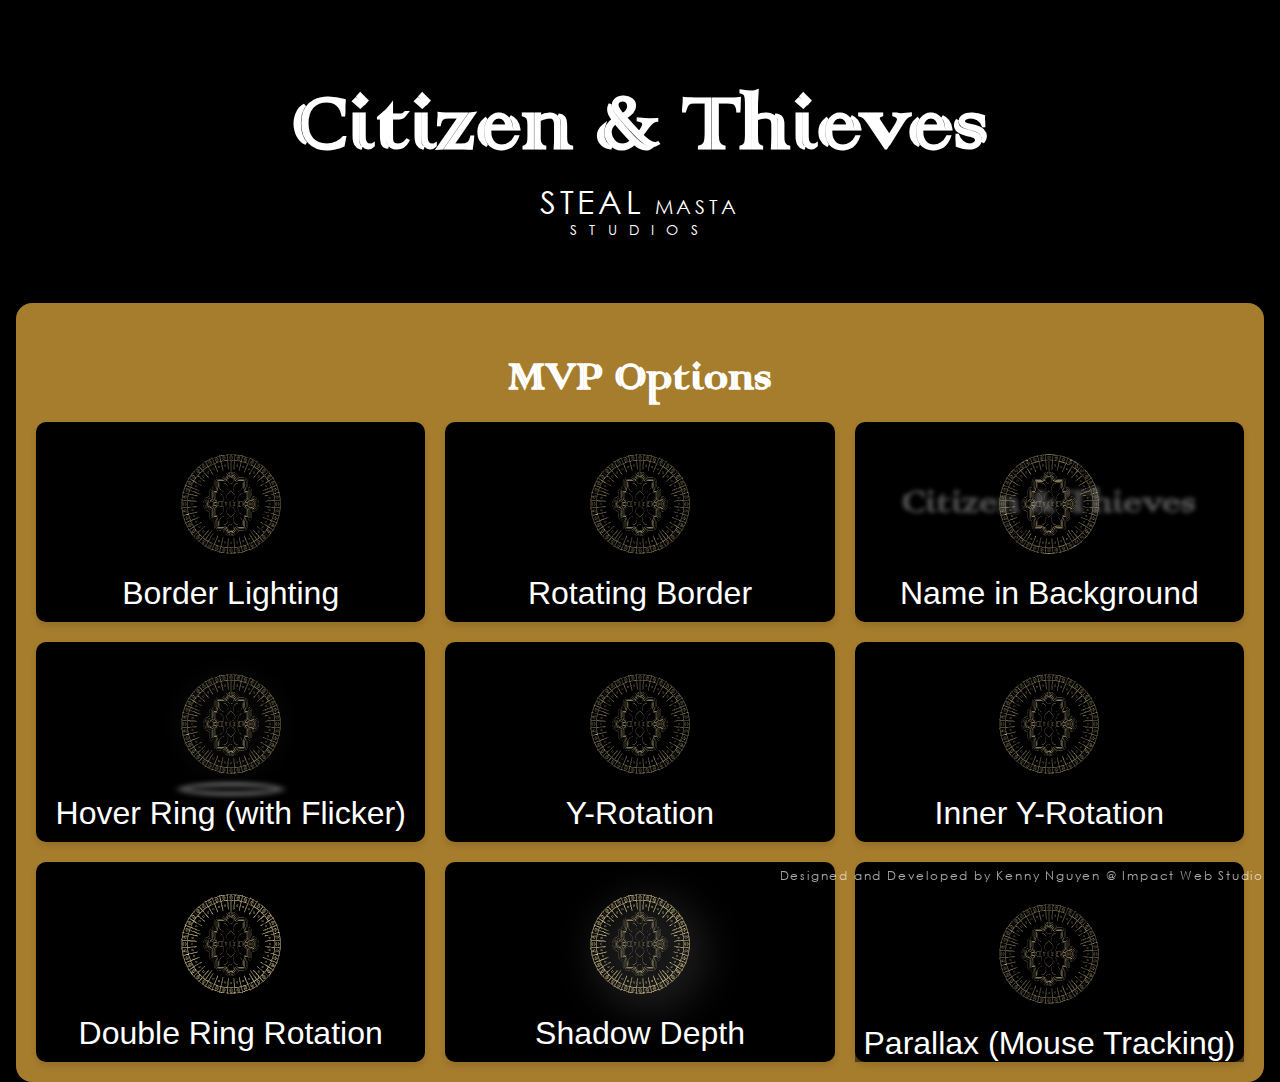
==== index.html @ b4eb449a "add parallax technique" ====
<!doctype html>
<html lang="en">
	<head>
		<meta charset="UTF-8" />
		<meta
			name="viewport"
			content="width=device-width, initial-scale=1.0"
		/>
		<title>Steal Masta - 3D Logo Crest</title>
		<link
			rel="stylesheet"
			href="style.css"
		/>
		<link
			rel="stylesheet"
			href="/assets/css/demo.css"
		/>
		<script src="script.js"></script>
	</head>
	<body>
		<main
			id="crestLogo3D"
			class="demo"
		>
		<section id="header">
				<div class="font-group">
					<h1 class="colonna">Citizen & Thieves</h1>
					<!--
					<h2 class="dungeon">Steal Masta Studio</h2> -->
					<h2 class="century">
						<span class="steal">Steal</span>
						<span class="masta">Masta</span> <span class="studio">Studios</span>
					</h2>
				</div>
			</section>
			<section id="techniques" class="inner-section">
				<h2 class="colonna">MVP Options</h2>
				<div class="grid-container">
					<div
						id="border-lighting"
						class="grid-item"
					>
						<div
							class="stacked-svgs"
							data-technique="border-lighting"
						>
							<object
								class="innerCrestLogo"
								data="/assets/imgs/Logo Only.svg"
								type="image/svg+xml"
								width="100"
								height="100"
							></object>
							<object
								class="outerCrestLogo"
								data="/assets/imgs/Outline Only.svg"
								type="image/svg+xml"
								width="100"
								height="100"
							></object>
						</div>
						<p class="effect-name dungeon">Border Lighting</p>
					</div>
					<div class="grid-item">
						<div
							class="stacked-svgs"
							data-technique="rotating-border"
						>
							<object
								class="innerCrestLogo"
								data="/assets/imgs/Logo Only.svg"
								type="image/svg+xml"
								width="100"
								height="100"
							></object>
							<object
								class="outerCrestLogo"
								data="/assets/imgs/Outline Only.svg"
								type="image/svg+xml"
								width="100"
								height="100"
							></object>
						</div>
						<p class="effect-name dungeon">Rotating Border</p>

					</div>
					<div class="grid-item">
						<div
							class="stacked-svgs"
							data-technique="name-in-background"
						>
							<object
								class="innerCrestLogo"
								data="/assets/imgs/Logo Only.svg"
								type="image/svg+xml"
								width="100"
								height="100"
							></object>
							<object
								class="outerCrestLogo"
								data="/assets/imgs/Outline Only.svg"
								type="image/svg+xml"
								width="100"
								height="100"
							></object>
							<p class="background-name colonna">Citizen & Thieves</p>
						</div>
						<p class="effect-name dungeon">Name in Background</p>
					</div>
					<div class="grid-item hover-ring">
						<div
							class="stacked-svgs"
							data-technique="hover-ring"
						>
							<object
								class="innerCrestLogo"
								data="/assets/imgs/Logo Only.svg"
								type="image/svg+xml"
								width="100"
								height="100"
							></object>
							<object
								class="outerCrestLogo"
								data="/assets/imgs/Outline Only.svg"
								type="image/svg+xml"
								width="100"
								height="100"
							></object>
							<div class="shadow"></div>
						</div>
						<p class="effect-name dungeon">Hover Ring (with Flicker)</p>

					</div>
					<div class="grid-item y-rotation">
						<div
							class="stacked-svgs"
							data-technique="y-rotation"
						>
							<object
								class="innerCrestLogo"
								data="/assets/imgs/Logo Only.svg"
								type="image/svg+xml"
								width="100"
								height="100"
							></object>
							<object
								class="outerCrestLogo"
								data="/assets/imgs/Outline Only.svg"
								type="image/svg+xml"
								width="100"
								height="100"
							></object>
						</div>
						<p class="effect-name dungeon">Y-Rotation</p>

					</div>
					<div class="grid-item inner-y-rotation">
						<div
							class="stacked-svgs"
							data-technique="inner-y-rotation"
						>
							<object
								class="innerCrestLogo"
								data="/assets/imgs/Logo Only.svg"
								type="image/svg+xml"
								width="100"
								height="100"
							></object>
							<object
								class="outerCrestLogo"
								data="/assets/imgs/Outline Only.svg"
								type="image/svg+xml"
								width="100"
								height="100"
							></object>
							<div class="shadow"></div>
						</div>
						<p class="effect-name dungeon">Inner Y-Rotation</p>

					</div>
					<div class="grid-item">
						<div
							class="stacked-svgs"
							data-technique="double-ring-rotation"
						>
							<object
								class="innerCrestLogo"
								data="/assets/imgs/Logo Only.svg"
								type="image/svg+xml"
								width="100"
								height="100"
							></object>
							<object
								class="outerCrestLogo crest-1"
								data="/assets/imgs/Outline Only.svg"
								type="image/svg+xml"
								width="100"
								height="100"
								id="ring1"
							></object>
								<object
								class="outerCrestLogo crest-2"
								data="/assets/imgs/Outline Only.svg"
								type="image/svg+xml"
								width="100"
								height="100"
								id="ring2"
							></object>
							<div class="shadow"></div>
						</div>
						<p class="effect-name dungeon">Double Ring Rotation</p>
					</div>
					<div class="grid-item">
						<div
							class="stacked-svgs shadow-depth"
							data-technique="Shadow Depth"
						>
							<object
								class="innerCrestLogo"
								data="/assets/imgs/Logo Only.svg"
								type="image/svg+xml"
								width="100"
								height="100"
							></object>
							<object
								class="outerCrestLogo crest-1"
								data="/assets/imgs/Outline Only.svg"
								type="image/svg+xml"
								width="100"
								height="100"
								id="ring1"
							></object>
								<object
								class="outerCrestLogo crest-2"
								data="/assets/imgs/Outline Only.svg"
								type="image/svg+xml"
								width="100"
								height="100"
								id="ring2"
							></object>
							<div class="shadow"></div>
						</div>
						<p class="effect-name dungeon">Shadow Depth</p>
					</div>
					<div class="grid-item parallax">
						<div
							class="stacked-svgs"
							data-technique="parallax"
						>
							<object
								class="innerCrestLogo"
								data="/assets/imgs/Logo Only.svg"
								type="image/svg+xml"
								width="100"
								height="100"
							></object>
							<object
								class="outerCrestLogo"
								data="/assets/imgs/Outline Only.svg"
								type="image/svg+xml"
								width="100"
								height="100"
							></object>
						</div>
						<p class="effect-name dungeon">Parallax (Mouse Tracking)</p>
					</div>
				</div>
			
				</div>				
			</section>
			
		</section>
		<section id="credits">
			<p
				id="signature"
				class="century"
			>
				Designed and Developed by Kenny Nguyen @ Impact Web Studio
			</p>
		</section>
	</body>
</html>
---- style.css ----
/*** Import Fonts ***/
@font-face {
	font-family: 'Colonna MT';
	font-style: normal;
	font-weight: normal;
	src: url('/assets/fonts/COLONNA.woff') format('woff');
	font-display: swap;
}

@font-face {
	font-family: 'Dungeon';
	font-style: normal;
	font-weight: normal;
	src: url('/assets/fonts/DUNGEON.ttf') format('truetype'); /* Fixing typo from .tff to .ttf */
	font-display: swap;
}

@font-face {
	font-family: 'Century Gothic';
	font-style: normal;
	font-weight: normal;
	src: url('/assets/fonts/Century Gothic/Century Gothic.ttf') format('truetype');
	font-display: swap;
}

@font-face {
	font-family: 'Century Gothic';
	font-style: normal;
	font-weight: bold;
	src: url('/assets/fonts/Century Gothic/GOTHICB.ttf') format('truetype');
	font-display: swap;
}

@font-face {
	font-family: 'Century Gothic';
	font-style: italic;
	font-weight: normal;
	src: url('/assets/fonts/Century Gothic/GOTHICI.ttf') format('truetype');
	font-display: swap;
}

@font-face {
	font-family: 'Century Gothic';
	font-style: italic;
	font-weight: bold;
	src: url('/assets/fonts/Century Gothic/GOTHICBI.ttf') format('truetype');
	font-display: swap;
}

/* Assign Fonts to Classes */
.colonna {
	font-family: 'Colonna MT', serif;
}

.dungeon {
	font-family: 'Dungeon', sans-serif;
}

.century {
	font-family: 'Century Gothic', sans-serif;
}

/* Reset */
*,
*:before,
*:after {
	margin: 0;
	padding: 0;
	box-sizing: border-box;
}

/* Global */
body {
	background: black;
}

h1,
h2,
h3,
h4,
h5,
h6,
p,
span,
label,
a {
	color: white;
}

#credits {
	position: fixed;
	bottom: 0;
	right: 0;
	padding: 1rem;
	font-size: 0.75rem;
	color: white;
	opacity: 0.65;
}
---- assets/css/demo.css ----
/* Title */
.font-group {
	width: 100%;
	padding: 2rem 0rem;
}
.colonna {
	font-size: 6rem;
	text-align: center;
}

.dungeon,
.century {
	text-align: center;
	font-weight: 500;
	letter-spacing: 0.15em;
}

.century > span {
	text-transform: uppercase;
}

.steal {
	font-size: 2rem;
}

.masta {
	font-size: 1.25rem;
}

.studio {
	display: block;
	font-size: 0.875rem;
	letter-spacing: 0.875em;
}

/* Layout */
#header {
	padding: 3rem 0rem 2rem 0rem;
}
.inner-section {
	padding: 20px;
	background-color: #a67c2d;
	border-radius: 1rem;
	padding: 20px;
	margin: 0 1rem;
}

.inner-section h2 {
	text-align: center;
	margin: 2rem 0rem 1rem 0rem;
	font-size: 3rem;
}

.grid-container {
	display: grid;
	grid-template-columns: repeat(auto-fit, minmax(300px, 1fr));
	gap: 20px;
	background-color: #a67c2d;
	border-radius: 1rem;
}

.grid-item {
	position: relative;
	width: 100%;
	height: 200px;
	padding: 2rem 0rem 0rem 0rem;
	display: flex;
	flex-direction: column;
	justify-content: space-between;
	align-items: center;
	background: black;
	border-radius: 10px;
	box-shadow: 0 4px 6px rgba(0, 0, 0, 0.1);
	/* overflow: hidden; */
	transition:
		transform 0.3s ease-in-out,
		box-shadow 0.3s ease-in-out;
}

.grid-item:hover {
	transform: scale(1.1);
	box-shadow: 0 15px 30px rgba(0, 0, 0, 0.3);
}

/* SVG Stroke Outline - Stacking SVGs */

.stacked-svgs {
	display: grid;
}

.stacked-svgs > object {
	grid-row: 1;
	grid-column: 1;
}

/* Typography */

.effect-name {
	font-size: 2rem;
	color: #fff;
	text-align: center;
	padding: 10px;
	letter-spacing: 0em;
}

/* Images */

/*** Technique Styles ***/

/* Border Lighting */
.border-lighting {
	position: relative;
	background: #111;
}

.border-lighting::before {
	content: '';
	position: absolute;
	inset: 0;
	border: 3px solid transparent;
	border-radius: 10px;
	animation: borderGlow 2s infinite linear;
}

@keyframes borderGlow {
	0% {
		border-color: rgba(255, 255, 255, 0.1);
	}
	50% {
		border-color: rgba(255, 255, 255, 0.5);
	}
	100% {
		border-color: rgba(255, 255, 255, 0.1);
	}
}

/* Shadow Depth */
.shadow-depth {
	filter: drop-shadow(10px 10px 20px rgba(255, 255, 255, 1));
}

/* Floating Effect */
.floating {
	animation: float 3s ease-in-out infinite;
}

@keyframes float {
	0%,
	100% {
		transform: translateY(0);
	}
	50% {
		transform: translateY(-10px);
	}
}

/* Parallax Depth Effect */
/* Stacked SVGs */

.parallax {
	padding: 0;
}

.parallax .stacked-svgs {
	transform-style: preserve-3d;
	perspective: 1000px;
	overflow: visible;
	z-index: 1;
	width: 100%;
	height: 100%;
	align-items: center;
	justify-content: center;
	padding-bottom: 1rem;
}

/* Inner Crest */
.parallax .innerCrestLogo {
	transition: transform 0.15s ease-out;
}

/* Outer Crest */
.parallax .outerCrestLogo {
	transition: transform 0.2s ease-out;
}

.parallax .effect-name {
	position: absolute;
	bottom: 0;
	left: 0;
	right: 0;
	background: rgba(0, 0, 0, 0.5);
	padding: 0;
}

/* Rotating Border */
[data-technique='rotating-border'] {
	position: relative;
}

[data-technique='rotating-border'] .outerCrestLogo {
	animation: rotate 30s linear infinite;
}

@keyframes rotate {
	from {
		transform: rotate(0deg);
	}
	to {
		transform: rotate(360deg);
	}
}

/* Name in Background */
[data-technique='name-in-background'].stacked-svgs {
	justify-content: center;
	align-items: center;
}

[data-technique='name-in-background'].stacked-svgs > * {
	grid-row: 1;
	grid-column: 1;
	width: 100%;
	z-index: 10;
}

[data-technique='name-in-background'] .background-name {
	font-size: 2.5rem;
	z-index: 0;
	opacity: 0.3;
	filter: blur(2px);
	font-weight: bold;
}

/* Hover Ring with Flicker */
[data-technique='hover-ring'].stacked-svgs {
	position: relative;
	perspective: 1000px; /* Adds 3D perspective */
	position: relative; /* Ensures shadow and logo are positioned correctly */
}

[data-technique='hover-ring'].stacked-svgs object {
	transition:
		transform 0.5s ease,
		filter 0.5s ease;
	filter: drop-shadow(0 0 10px rgba(255, 255, 255, 0.3));
	transform-origin: center;
	animation: floatLogo 5s ease-in-out infinite; /* Subtle floating animation */
	z-index: 50;
}

[data-technique='hover-ring'].stacked-svgs .shadow {
	z-index: 2;
	position: absolute;
	bottom: -25px; /* Positions the shadow below the logo */
	left: 50%; /* Centers the shadow horizontally */
	transform: translateX(-50%) rotateX(60deg); /* Tilts in 3D space */
	width: 100px; /* Circle diameter */
	height: 20px; /* Circle diameter */
	border: 3px solid rgba(255, 255, 255, 1); /* Thin white border with transparency */
	border-radius: 50%; /* Makes the shadow circular */
	background: transparent; /* Transparent background */
	filter: blur(5px); /* Slight blur for a soft edge */
}

/* Floating animations */
@keyframes floatLogo {
	0%,
	100% {
		transform: translateY(-3px);
	}
	50% {
		transform: translateY(3px);
	}
}

/* Y-Rotation */
[data-technique='y-rotation'].stacked-svgs {
	perspective: 1000px;
}

[data-technique='y-rotation'].stacked-svgs .innerCrestLogo,
[data-technique='y-rotation'].stacked-svgs .outerCrestLogo {
	transform-style: preserve-3d;
	animation: rotateY 5s linear infinite;
}

@keyframes rotateY {
	0% {
		transform: rotateY(0deg);
	}
	50% {
		transform: rotateY(180deg);
	}
	100% {
		transform: rotateY(360deg);
	}
}

/* Inner Y-Rotation */
[data-technique='inner-y-rotation'].stacked-svgs {
	perspective: 1000px;
}

[data-technique='inner-y-rotation'].stacked-svgs .innerCrestLogo {
	transform-style: preserve-3d;
	animation: innerRotateY 5s ease-in-out infinite;
}

@keyframes innerRotateY {
	0% {
		transform: rotateY(0deg);
	}
	50% {
		transform: rotateY(180deg);
	}
	100% {
		transform: rotateY(360deg);
	}
}
/* Ensuring proper 3D perspective */
[data-technique='double-ring-rotation'].stacked-svgs {
	perspective: 1000px;
}

/* Wrapping container for 3D transforms */
[data-technique='double-ring-rotation'].stacked-svgs #innerCrestWrapper {
	transform-style: preserve-3d;
	position: relative;
	display: flex;
	justify-content: center;
	align-items: center;
}

/* First rotating ring */
[data-technique='double-ring-rotation'].stacked-svgs #ring1 {
	animation: angleRotate 5s linear infinite;
	transform-origin: center;
}

/* Second rotating ring (opposite direction) */
[data-technique='double-ring-rotation'].stacked-svgs #ring2 {
	animation: angleRotate2 5s linear infinite;
	transform-origin: center;
}

/* Inner crest remains centered */
[data-technique='double-ring-rotation'].stacked-svgs #innerCrestLogo {
	position: absolute;
	transform-origin: center;
}

/* First ring rotation (clockwise) */
@keyframes angleRotate {
	0% {
		transform: rotate3d(1, 1, 0, 0deg);
	}
	50% {
		transform: rotate3d(1, 1, 0, 180deg);
	}
	100% {
		transform: rotate3d(1, 1, 0, 360deg);
	}
}

/* Second ring rotation (counterclockwise) */
@keyframes angleRotate2 {
	0% {
		transform: rotate3d(1, -1, 1, 0deg);
	}
	50% {
		transform: rotate3d(1, -1, 1, 180deg);
	}
	100% {
		transform: rotate3d(1, -1, 1, 360deg);
	}
}
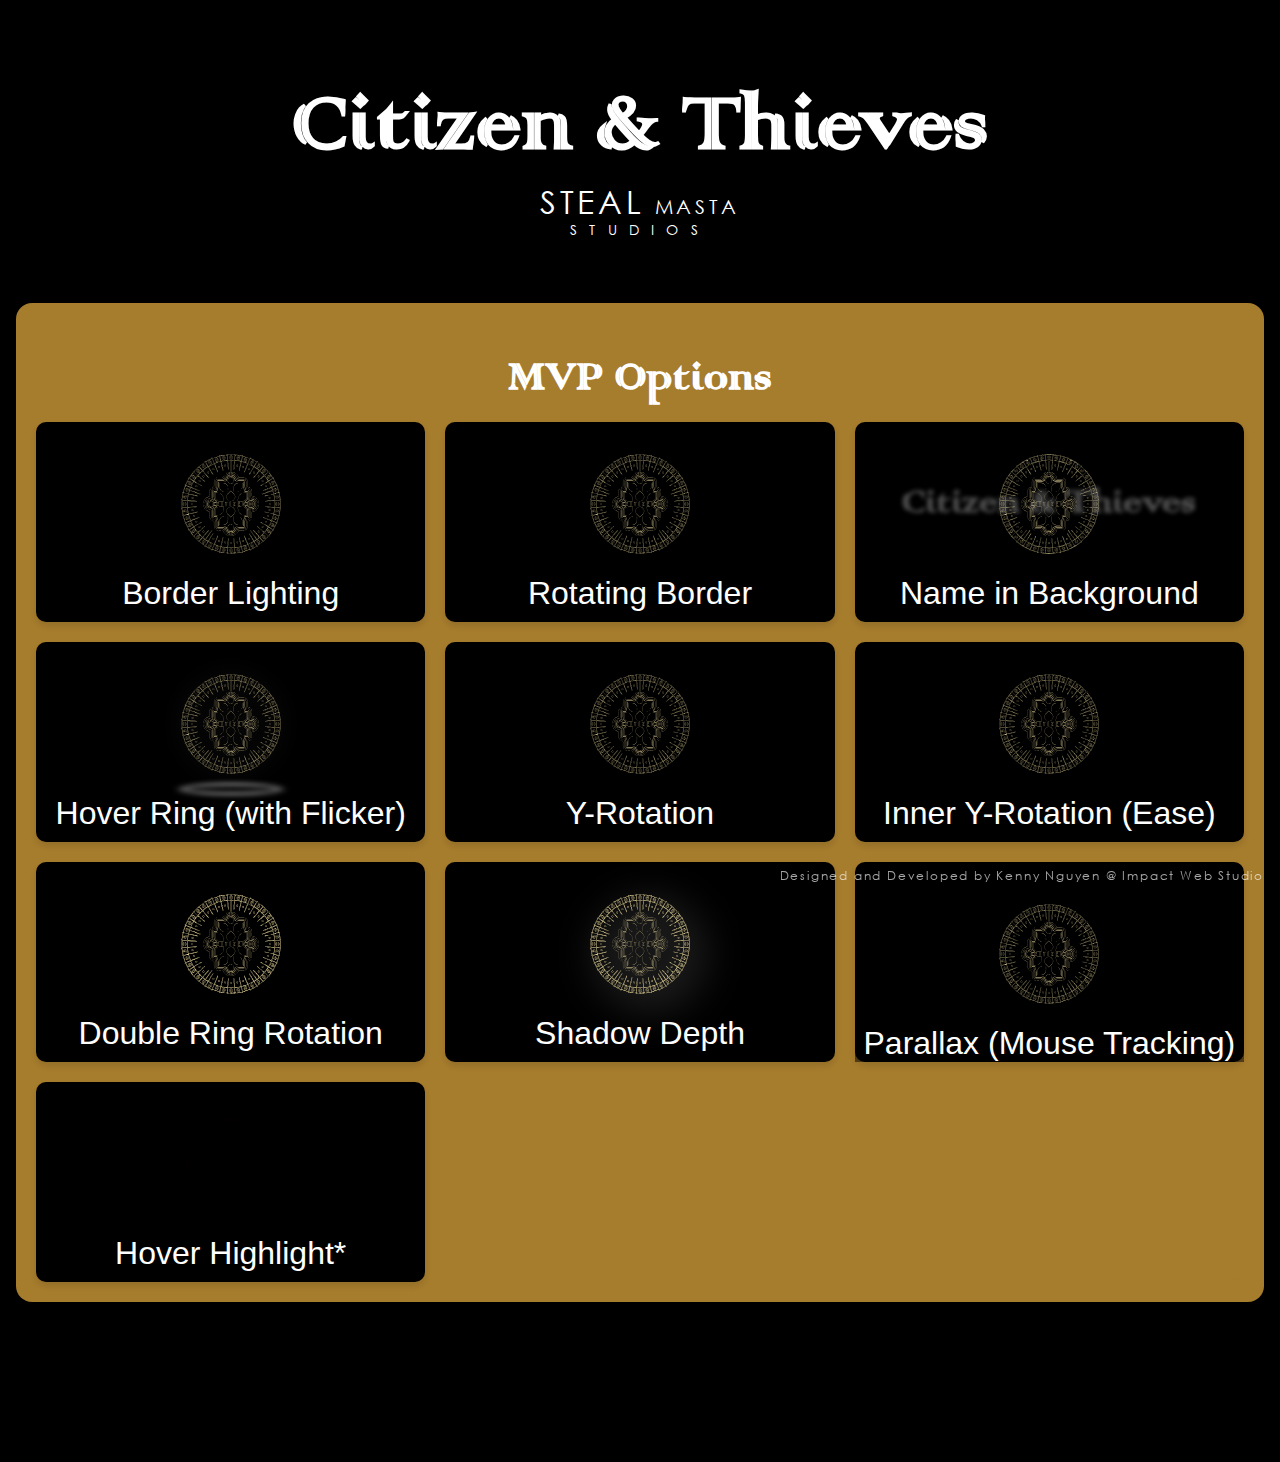
==== commit f80e4601: "add extra technique - hover" ====
--- a/index.html
+++ b/index.html
@@ -175,7 +175,7 @@
 							></object>
 							<div class="shadow"></div>
 						</div>
-						<p class="effect-name dungeon">Inner Y-Rotation</p>
+						<p class="effect-name dungeon">Inner Y-Rotation (Ease)</p>
 
 					</div>
 					<div class="grid-item">
@@ -263,6 +263,27 @@
 							></object>
 						</div>
 						<p class="effect-name dungeon">Parallax (Mouse Tracking)</p>
+					</div>
+					<div class="grid-item">
+						<div class="stacked-svgs" data-technique="border-highlight">
+            <svg id="highlight-svg" viewBox="0 0 200 200" width="100" height="100">
+                <defs>
+                    <radialGradient id="light-gradient" cx="0.5" cy="0.5" r="0.5" fx="0.3" fy="0.3">
+                        <stop offset="0%" stop-color="white" stop-opacity="1" />
+                        <stop offset="100%" stop-color="red" stop-opacity="0" />
+                    </radialGradient>
+                    <filter id="glow-filter" x="-50%" y="-50%" width="200%" height="200%">
+                        <feGaussianBlur in="SourceGraphic" stdDeviation="4" result="blur" />
+                        <feMerge>
+                            <feMergeNode in="blur" />
+                            <feMergeNode in="SourceGraphic" />
+                        </feMerge>
+                    </filter>
+                </defs>
+                <rect x="10" y="10" width="180" height="180" stroke="url(#light-gradient)" stroke-width="5" fill="none" filter="url(#glow-filter)"/>
+            </svg>
+        </div>
+        <p class="effect-name dungeon">Hover Highlight*</p>
 					</div>
 				</div>
 			
--- a/style.css
+++ b/style.css
@@ -87,6 +87,10 @@
 	color: white;
 }
 
+main {
+	padding-bottom: 10rem;
+}
+
 #credits {
 	position: fixed;
 	bottom: 0;
--- a/assets/css/demo.css
+++ b/assets/css/demo.css
@@ -57,6 +57,7 @@
 	gap: 20px;
 	background-color: #a67c2d;
 	border-radius: 1rem;
+	min-height: fit-content;
 }
 
 .grid-item {
@@ -374,3 +375,5 @@
 		transform: rotate3d(1, -1, 1, 360deg);
 	}
 }
+
+/* Border Highlight */
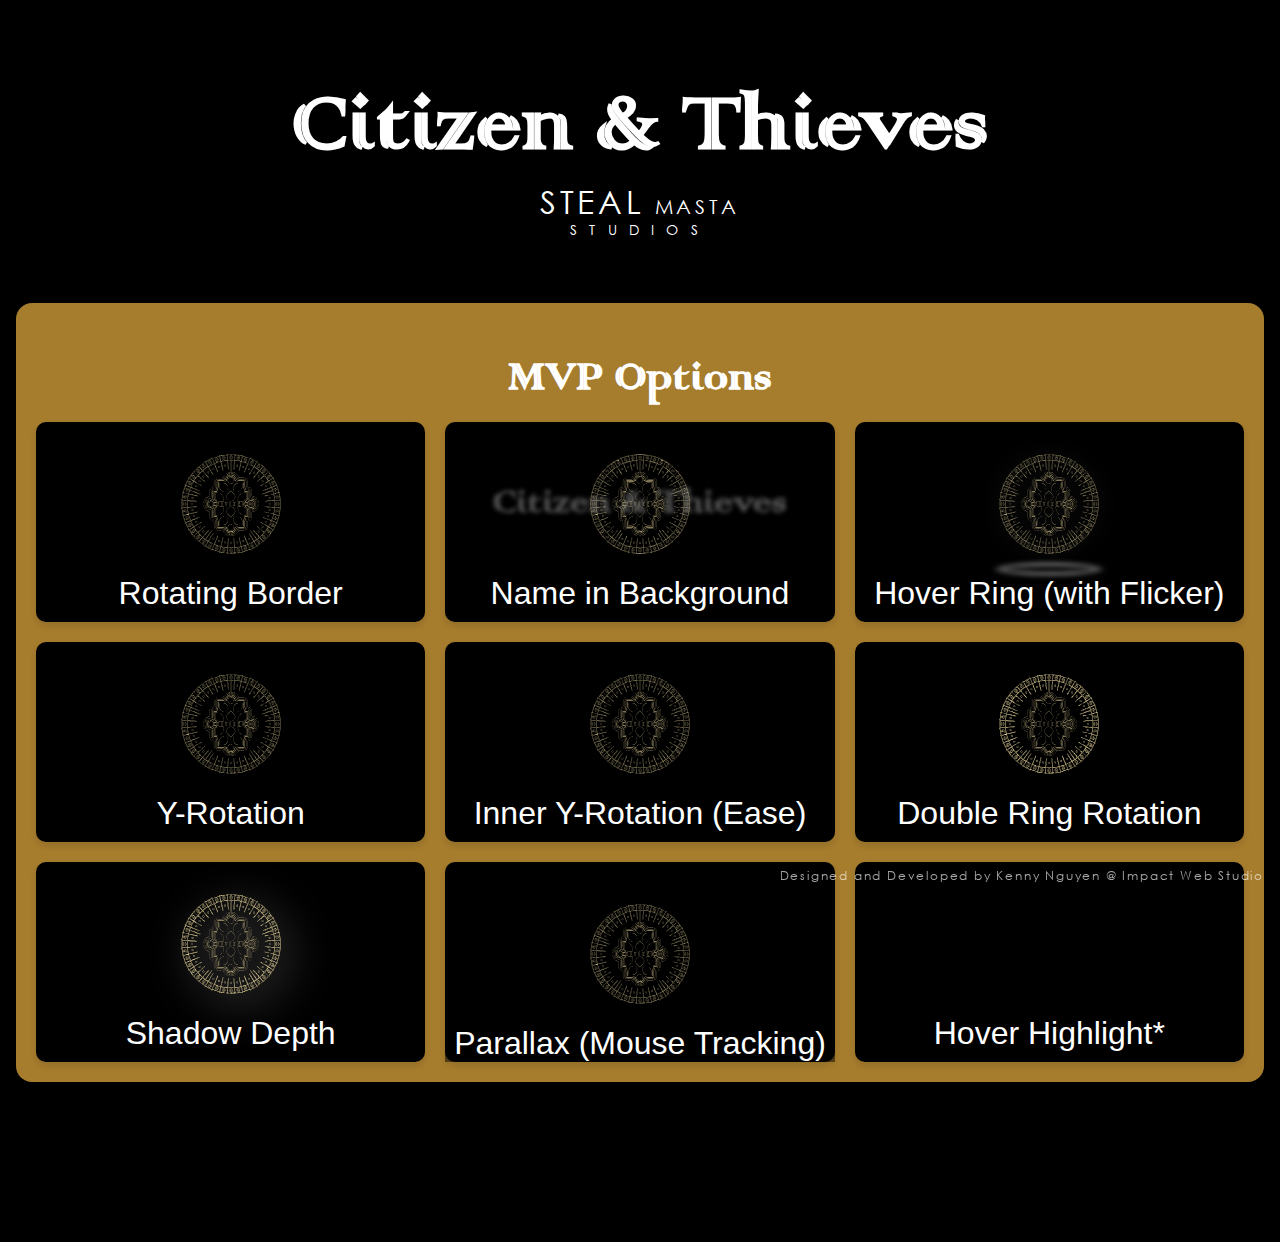
==== commit b3ccb467: "clean up options" ====
--- a/index.html
+++ b/index.html
@@ -36,31 +36,6 @@
 			<section id="techniques" class="inner-section">
 				<h2 class="colonna">MVP Options</h2>
 				<div class="grid-container">
-					<div
-						id="border-lighting"
-						class="grid-item"
-					>
-						<div
-							class="stacked-svgs"
-							data-technique="border-lighting"
-						>
-							<object
-								class="innerCrestLogo"
-								data="/assets/imgs/Logo Only.svg"
-								type="image/svg+xml"
-								width="100"
-								height="100"
-							></object>
-							<object
-								class="outerCrestLogo"
-								data="/assets/imgs/Outline Only.svg"
-								type="image/svg+xml"
-								width="100"
-								height="100"
-							></object>
-						</div>
-						<p class="effect-name dungeon">Border Lighting</p>
-					</div>
 					<div class="grid-item">
 						<div
 							class="stacked-svgs"
--- a/assets/css/demo.css
+++ b/assets/css/demo.css
@@ -107,34 +107,6 @@
 /* Images */
 
 /*** Technique Styles ***/
-
-/* Border Lighting */
-.border-lighting {
-	position: relative;
-	background: #111;
-}
-
-.border-lighting::before {
-	content: '';
-	position: absolute;
-	inset: 0;
-	border: 3px solid transparent;
-	border-radius: 10px;
-	animation: borderGlow 2s infinite linear;
-}
-
-@keyframes borderGlow {
-	0% {
-		border-color: rgba(255, 255, 255, 0.1);
-	}
-	50% {
-		border-color: rgba(255, 255, 255, 0.5);
-	}
-	100% {
-		border-color: rgba(255, 255, 255, 0.1);
-	}
-}
-
 /* Shadow Depth */
 .shadow-depth {
 	filter: drop-shadow(10px 10px 20px rgba(255, 255, 255, 1));
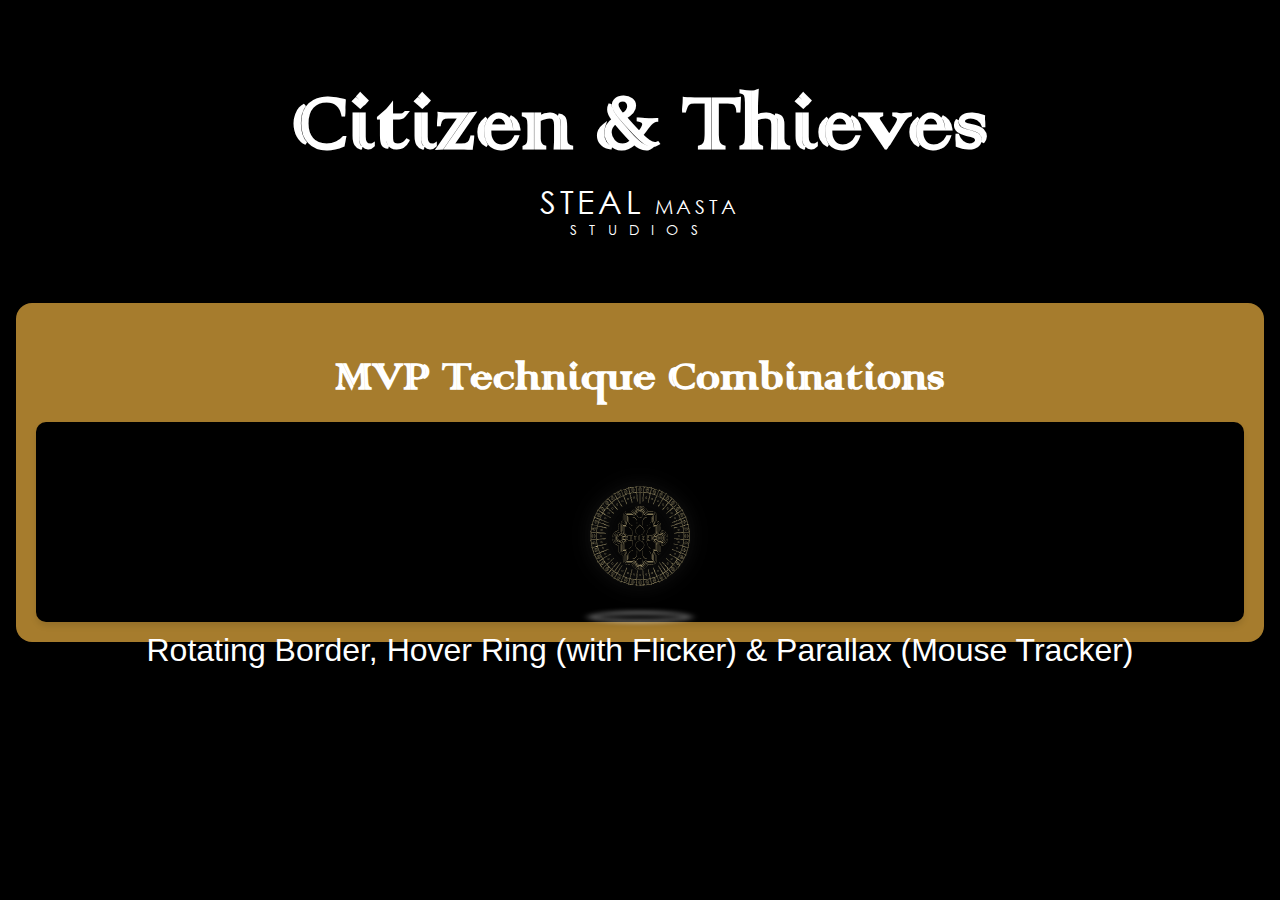
==== commit df9708c3: "add rough draft of mvp technique combo" ====
--- a/index.html
+++ b/index.html
@@ -13,266 +13,60 @@
 		/>
 		<link
 			rel="stylesheet"
-			href="/assets/css/demo.css"
+			href="/assets/css/demo-combo.css"
 		/>
-		<script src="script.js"></script>
+		<script src="combo-script.js"></script>
 	</head>
 	<body>
-		<main
-			id="crestLogo3D"
-			class="demo"
-		>
-		<section id="header">
+		<main>
+			<section id="header">
 				<div class="font-group">
 					<h1 class="colonna">Citizen & Thieves</h1>
-					<!--
-					<h2 class="dungeon">Steal Masta Studio</h2> -->
 					<h2 class="century">
 						<span class="steal">Steal</span>
 						<span class="masta">Masta</span> <span class="studio">Studios</span>
 					</h2>
 				</div>
 			</section>
-			<section id="techniques" class="inner-section">
-				<h2 class="colonna">MVP Options</h2>
+			<section
+				id="techniques"
+				class="inner-section"
+			>
+				<h2 class="colonna">MVP Technique Combinations</h2>
 				<div class="grid-container">
 					<div class="grid-item">
-						<div
-							class="stacked-svgs"
-							data-technique="rotating-border"
-						>
-							<object
-								class="innerCrestLogo"
-								data="/assets/imgs/Logo Only.svg"
-								type="image/svg+xml"
-								width="100"
-								height="100"
-							></object>
-							<object
-								class="outerCrestLogo"
-								data="/assets/imgs/Outline Only.svg"
-								type="image/svg+xml"
-								width="100"
-								height="100"
-							></object>
+						<div class="parallax">
+							<div
+								class="stacked-svgs"
+								data-technique="combo-1"
+							>
+								<object
+									class="innerCrestLogo"
+									data="/assets/imgs/Logo Only.svg"
+									type="image/svg+xml"
+									width="100"
+									height="100"
+								></object>
+								<span class="object-wrapper">
+									<object
+										class="outerCrestLogo"
+										data="/assets/imgs/Outline Only.svg"
+										type="image/svg+xml"
+										width="100"
+										height="100"
+									></object>
+								</span>
+							</div>
 						</div>
-						<p class="effect-name dungeon">Rotating Border</p>
-
-					</div>
-					<div class="grid-item">
-						<div
-							class="stacked-svgs"
-							data-technique="name-in-background"
-						>
-							<object
-								class="innerCrestLogo"
-								data="/assets/imgs/Logo Only.svg"
-								type="image/svg+xml"
-								width="100"
-								height="100"
-							></object>
-							<object
-								class="outerCrestLogo"
-								data="/assets/imgs/Outline Only.svg"
-								type="image/svg+xml"
-								width="100"
-								height="100"
-							></object>
-							<p class="background-name colonna">Citizen & Thieves</p>
-						</div>
-						<p class="effect-name dungeon">Name in Background</p>
-					</div>
-					<div class="grid-item hover-ring">
-						<div
-							class="stacked-svgs"
-							data-technique="hover-ring"
-						>
-							<object
-								class="innerCrestLogo"
-								data="/assets/imgs/Logo Only.svg"
-								type="image/svg+xml"
-								width="100"
-								height="100"
-							></object>
-							<object
-								class="outerCrestLogo"
-								data="/assets/imgs/Outline Only.svg"
-								type="image/svg+xml"
-								width="100"
-								height="100"
-							></object>
-							<div class="shadow"></div>
-						</div>
-						<p class="effect-name dungeon">Hover Ring (with Flicker)</p>
-
-					</div>
-					<div class="grid-item y-rotation">
-						<div
-							class="stacked-svgs"
-							data-technique="y-rotation"
-						>
-							<object
-								class="innerCrestLogo"
-								data="/assets/imgs/Logo Only.svg"
-								type="image/svg+xml"
-								width="100"
-								height="100"
-							></object>
-							<object
-								class="outerCrestLogo"
-								data="/assets/imgs/Outline Only.svg"
-								type="image/svg+xml"
-								width="100"
-								height="100"
-							></object>
-						</div>
-						<p class="effect-name dungeon">Y-Rotation</p>
-
-					</div>
-					<div class="grid-item inner-y-rotation">
-						<div
-							class="stacked-svgs"
-							data-technique="inner-y-rotation"
-						>
-							<object
-								class="innerCrestLogo"
-								data="/assets/imgs/Logo Only.svg"
-								type="image/svg+xml"
-								width="100"
-								height="100"
-							></object>
-							<object
-								class="outerCrestLogo"
-								data="/assets/imgs/Outline Only.svg"
-								type="image/svg+xml"
-								width="100"
-								height="100"
-							></object>
-							<div class="shadow"></div>
-						</div>
-						<p class="effect-name dungeon">Inner Y-Rotation (Ease)</p>
-
-					</div>
-					<div class="grid-item">
-						<div
-							class="stacked-svgs"
-							data-technique="double-ring-rotation"
-						>
-							<object
-								class="innerCrestLogo"
-								data="/assets/imgs/Logo Only.svg"
-								type="image/svg+xml"
-								width="100"
-								height="100"
-							></object>
-							<object
-								class="outerCrestLogo crest-1"
-								data="/assets/imgs/Outline Only.svg"
-								type="image/svg+xml"
-								width="100"
-								height="100"
-								id="ring1"
-							></object>
-								<object
-								class="outerCrestLogo crest-2"
-								data="/assets/imgs/Outline Only.svg"
-								type="image/svg+xml"
-								width="100"
-								height="100"
-								id="ring2"
-							></object>
-							<div class="shadow"></div>
-						</div>
-						<p class="effect-name dungeon">Double Ring Rotation</p>
-					</div>
-					<div class="grid-item">
-						<div
-							class="stacked-svgs shadow-depth"
-							data-technique="Shadow Depth"
-						>
-							<object
-								class="innerCrestLogo"
-								data="/assets/imgs/Logo Only.svg"
-								type="image/svg+xml"
-								width="100"
-								height="100"
-							></object>
-							<object
-								class="outerCrestLogo crest-1"
-								data="/assets/imgs/Outline Only.svg"
-								type="image/svg+xml"
-								width="100"
-								height="100"
-								id="ring1"
-							></object>
-								<object
-								class="outerCrestLogo crest-2"
-								data="/assets/imgs/Outline Only.svg"
-								type="image/svg+xml"
-								width="100"
-								height="100"
-								id="ring2"
-							></object>
-							<div class="shadow"></div>
-						</div>
-						<p class="effect-name dungeon">Shadow Depth</p>
-					</div>
-					<div class="grid-item parallax">
-						<div
-							class="stacked-svgs"
-							data-technique="parallax"
-						>
-							<object
-								class="innerCrestLogo"
-								data="/assets/imgs/Logo Only.svg"
-								type="image/svg+xml"
-								width="100"
-								height="100"
-							></object>
-							<object
-								class="outerCrestLogo"
-								data="/assets/imgs/Outline Only.svg"
-								type="image/svg+xml"
-								width="100"
-								height="100"
-							></object>
-						</div>
-						<p class="effect-name dungeon">Parallax (Mouse Tracking)</p>
-					</div>
-					<div class="grid-item">
-						<div class="stacked-svgs" data-technique="border-highlight">
-            <svg id="highlight-svg" viewBox="0 0 200 200" width="100" height="100">
-                <defs>
-                    <radialGradient id="light-gradient" cx="0.5" cy="0.5" r="0.5" fx="0.3" fy="0.3">
-                        <stop offset="0%" stop-color="white" stop-opacity="1" />
-                        <stop offset="100%" stop-color="red" stop-opacity="0" />
-                    </radialGradient>
-                    <filter id="glow-filter" x="-50%" y="-50%" width="200%" height="200%">
-                        <feGaussianBlur in="SourceGraphic" stdDeviation="4" result="blur" />
-                        <feMerge>
-                            <feMergeNode in="blur" />
-                            <feMergeNode in="SourceGraphic" />
-                        </feMerge>
-                    </filter>
-                </defs>
-                <rect x="10" y="10" width="180" height="180" stroke="url(#light-gradient)" stroke-width="5" fill="none" filter="url(#glow-filter)"/>
-            </svg>
-        </div>
-        <p class="effect-name dungeon">Hover Highlight*</p>
+						<!-- Shadow is now outside .parallax so it remains static -->
+						<div class="shadow"></div>
+						<p class="effect-name dungeon">
+							Rotating Border, Hover Ring (with Flicker) & Parallax (Mouse
+							Tracker)
+						</p>
 					</div>
 				</div>
-			
-				</div>				
 			</section>
-			
-		</section>
-		<section id="credits">
-			<p
-				id="signature"
-				class="century"
-			>
-				Designed and Developed by Kenny Nguyen @ Impact Web Studio
-			</p>
-		</section>
+		</main>
 	</body>
 </html>
--- a/style.css
+++ b/style.css
@@ -91,6 +91,113 @@
 	padding-bottom: 10rem;
 }
 
+/* Title */
+.font-group {
+	width: 100%;
+	padding: 2rem 0rem;
+}
+.colonna {
+	font-size: 6rem;
+	text-align: center;
+}
+
+.dungeon,
+.century {
+	text-align: center;
+	font-weight: 500;
+	letter-spacing: 0.15em;
+}
+
+.century > span {
+	text-transform: uppercase;
+}
+
+.steal {
+	font-size: 2rem;
+}
+
+.masta {
+	font-size: 1.25rem;
+}
+
+.studio {
+	display: block;
+	font-size: 0.875rem;
+	letter-spacing: 0.875em;
+}
+
+/* Layout */
+#header {
+	padding: 3rem 0rem 2rem 0rem;
+}
+.inner-section {
+	padding: 20px;
+	background-color: #a67c2d;
+	border-radius: 1rem;
+	padding: 20px;
+	margin: 0 1rem;
+}
+
+.inner-section h2 {
+	text-align: center;
+	margin: 2rem 0rem 1rem 0rem;
+	font-size: 3rem;
+}
+
+.grid-container {
+	display: grid;
+	grid-template-columns: repeat(auto-fit, minmax(300px, 1fr));
+	gap: 20px;
+	background-color: #a67c2d;
+	border-radius: 1rem;
+	min-height: fit-content;
+}
+
+.grid-item {
+	position: relative;
+	width: 100%;
+	height: 200px;
+	padding: 2rem 0rem 0rem 0rem;
+	display: flex;
+	flex-direction: column;
+	justify-content: space-between;
+	align-items: center;
+	background: black;
+	border-radius: 10px;
+	box-shadow: 0 4px 6px rgba(0, 0, 0, 0.1);
+	/* overflow: hidden; */
+	transition:
+		transform 0.3s ease-in-out,
+		box-shadow 0.3s ease-in-out;
+}
+
+.grid-item:hover {
+	transform: scale(1.1);
+	box-shadow: 0 15px 30px rgba(0, 0, 0, 0.3);
+}
+
+/* SVG Stroke Outline - Stacking SVGs */
+
+.stacked-svgs {
+	display: grid;
+}
+
+.stacked-svgs object,
+.stacked-svgs .object-wrapper {
+	grid-row: 1;
+	grid-column: 1;
+}
+
+/* Typography */
+
+.effect-name {
+	font-size: 2rem;
+	color: #fff;
+	text-align: center;
+	padding: 10px;
+	letter-spacing: 0em;
+}
+
 #credits {
 	position: fixed;
 	bottom: 0;
--- a/assets/css/demo-combo.css
+++ b/assets/css/demo-combo.css
@@ -0,0 +1,92 @@
+/* Rotating Border */
+[data-technique='combo-1'].stacked-svgs {
+	position: relative;
+	transform-style: preserve-3d;
+	perspective: 1000px;
+	overflow: visible;
+	z-index: 1;
+	width: 100%;
+	height: fit-content;
+	align-items: center;
+	justify-content: center;
+	padding: 2rem 0.5rem;
+}
+
+[data-technique='combo-1'] object,
+.object-wrapper {
+	transition:
+		transform 0.5s ease,
+		filter 0.5s ease;
+	filter: drop-shadow(0 0 10px rgba(255, 255, 255, 0.3));
+	transform-origin: center;
+	z-index: 50;
+}
+
+[data-technique='combo-1'] .object-wrapper {
+	animation: floatLogo 5s ease-in-out infinite;
+}
+
+[data-technique='combo-1'] .outerCrestLogo {
+	animation: rotate 30s linear infinite;
+}
+
+[data-technique='combo-1'] .innerCrestLogo {
+	animation: floatLogo 5s ease-in-out infinite; /* Subtle floating animation */
+}
+
+@keyframes rotate {
+	from {
+		transform: rotate(0deg);
+	}
+	to {
+		transform: rotate(360deg);
+	}
+}
+
+/* Floating animations */
+@keyframes floatLogo {
+	0%,
+	100% {
+		transform: translate(0px, -10px);
+	}
+	50% {
+		transform: translate(0px, 10px);
+	}
+}
+
+.shadow {
+	z-index: 2;
+	position: absolute;
+	bottom: -5px; /* Positions the shadow below the logo */
+	left: 50%; /* Centers the shadow horizontally */
+	transform: translateX(-50%) rotateX(60deg); /* Tilts in 3D space */
+	width: 100px; /* Circle diameter */
+	height: 20px; /* Circle diameter */
+	border: 3px solid rgba(255, 255, 255, 1); /* Thin white border with transparency */
+	border-radius: 50%; /* Makes the shadow circular */
+	background: transparent; /* Transparent background */
+	filter: blur(5px); /* Slight blur for a soft edge */
+}
+
+/* Parallax Depth Effect */
+/* Stacked SVGs */
+
+/* Inner Crest */
+.parallax .innerCrestLogo {
+	transition: transform 0.15s ease-out;
+}
+
+/* Outer Crest */
+.parallax .outerCrestLogo,
+.parallax .object-wrapper {
+	transition: transform 0.15s ease-out;
+}
+
+.parallax .effect-name {
+	position: absolute;
+	bottom: 0;
+	left: 0;
+	right: 0;
+	background: rgba(0, 0, 0, 0.5);
+	padding: 0;
+}
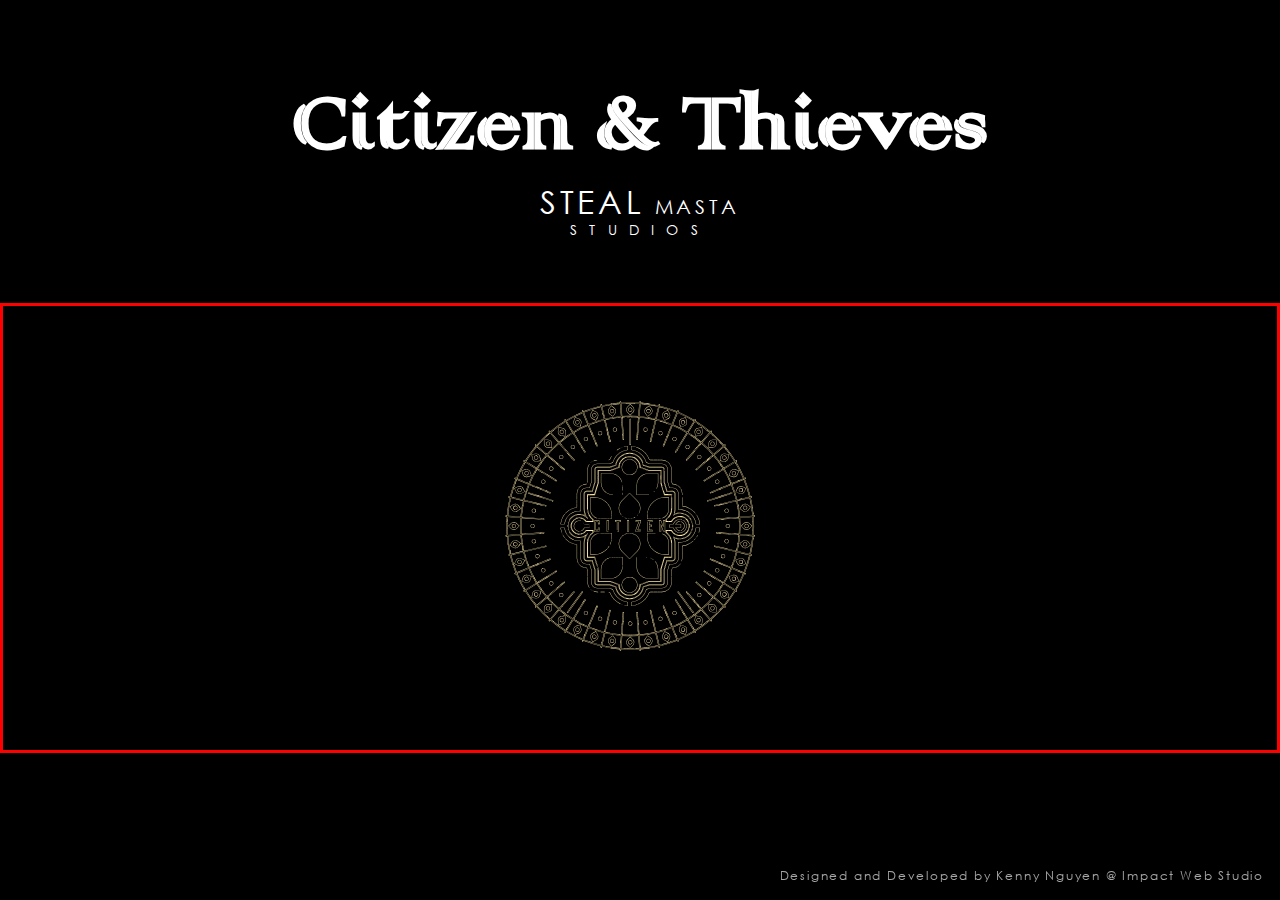
==== commit 672023af: "add 3d parallax effect" ====
--- a/index.html
+++ b/index.html
@@ -18,55 +18,48 @@
 		<script src="combo-script.js"></script>
 	</head>
 	<body>
-		<main>
-			<section id="header">
-				<div class="font-group">
-					<h1 class="colonna">Citizen & Thieves</h1>
-					<h2 class="century">
-						<span class="steal">Steal</span>
-						<span class="masta">Masta</span> <span class="studio">Studios</span>
-					</h2>
-				</div>
-			</section>
-			<section
-				id="techniques"
-				class="inner-section"
-			>
-				<h2 class="colonna">MVP Technique Combinations</h2>
-				<div class="grid-container">
-					<div class="grid-item">
-						<div class="parallax">
-							<div
-								class="stacked-svgs"
-								data-technique="combo-1"
-							>
-								<object
-									class="innerCrestLogo"
-									data="/assets/imgs/Logo Only.svg"
-									type="image/svg+xml"
-									width="100"
-									height="100"
-								></object>
-								<span class="object-wrapper">
-									<object
-										class="outerCrestLogo"
-										data="/assets/imgs/Outline Only.svg"
-										type="image/svg+xml"
-										width="100"
-										height="100"
-									></object>
-								</span>
-							</div>
-						</div>
-						<!-- Shadow is now outside .parallax so it remains static -->
-						<div class="shadow"></div>
-						<p class="effect-name dungeon">
-							Rotating Border, Hover Ring (with Flicker) & Parallax (Mouse
-							Tracker)
-						</p>
+		<section id="header">
+			<div class="font-group">
+				<h1 class="colonna">Citizen & Thieves</h1>
+				<h2 class="century">
+					<span class="steal">Steal</span>
+					<span class="masta">Masta</span> <span class="studio">Studios</span>
+				</h2>
+			</div>
+		</section>
+		<section class="parallax-container">
+			<div class="wrapper">
+				<div class="logo-container parallax-element grid-overlap">
+					<div class="grid-item inside">
+						<object
+							class="innerCrestLogo"
+							data="/assets/imgs/Logo Only.svg"
+							type="image/svg+xml"
+							width="250"
+							height="250"
+						></object>
+					</div>
+					<div class="grid-item outside">
+						<object
+							class="outerCrestLogo"
+							data="/assets/imgs/Outline Only.svg"
+							type="image/svg+xml"
+							width="250"
+							height="250"
+						></object>
 					</div>
 				</div>
-			</section>
-		</main>
+				<div class="shadow-effect"></div>
+			</div>
+			<p class="effect-name"></p>
+		</section>
+		<section id="credits">
+			<p
+				id="signature"
+				class="century"
+			>
+				Designed and Developed by Kenny Nguyen @ Impact Web Studio
+			</p>
+		</section>
 	</body>
 </html>
--- a/style.css
+++ b/style.css
@@ -144,50 +144,6 @@
 	font-size: 3rem;
 }
 
-.grid-container {
-	display: grid;
-	grid-template-columns: repeat(auto-fit, minmax(300px, 1fr));
-	gap: 20px;
-	background-color: #a67c2d;
-	border-radius: 1rem;
-	min-height: fit-content;
-}
-
-.grid-item {
-	position: relative;
-	width: 100%;
-	height: 200px;
-	padding: 2rem 0rem 0rem 0rem;
-	display: flex;
-	flex-direction: column;
-	justify-content: space-between;
-	align-items: center;
-	background: black;
-	border-radius: 10px;
-	box-shadow: 0 4px 6px rgba(0, 0, 0, 0.1);
-	/* overflow: hidden; */
-	transition:
-		transform 0.3s ease-in-out,
-		box-shadow 0.3s ease-in-out;
-}
-
-.grid-item:hover {
-	transform: scale(1.1);
-	box-shadow: 0 15px 30px rgba(0, 0, 0, 0.3);
-}
-
-/* SVG Stroke Outline - Stacking SVGs */
-
-.stacked-svgs {
-	display: grid;
-}
-
-.stacked-svgs object,
-.stacked-svgs .object-wrapper {
-	grid-row: 1;
-	grid-column: 1;
-}
-
 /* Typography */
 
 .effect-name {
--- a/assets/css/demo-combo.css
+++ b/assets/css/demo-combo.css
@@ -1,92 +1,41 @@
-/* Rotating Border */
-[data-technique='combo-1'].stacked-svgs {
-	position: relative;
+/*** Layout ***/
+.parallax-container {
+	width: 100dvw;
+	height: 50vh;
 	transform-style: preserve-3d;
 	perspective: 1000px;
-	overflow: visible;
-	z-index: 1;
-	width: 100%;
-	height: fit-content;
+	display: flex;
+	justify-content: center;
 	align-items: center;
-	justify-content: center;
-	padding: 2rem 0.5rem;
+	border: 3px solid red;
 }
 
-[data-technique='combo-1'] object,
-.object-wrapper {
-	transition:
-		transform 0.5s ease,
-		filter 0.5s ease;
-	filter: drop-shadow(0 0 10px rgba(255, 255, 255, 0.3));
-	transform-origin: center;
-	z-index: 50;
+.parallax-container .wrapper {
+	display: flex;
+	justify-content: center;
+	align-items: center;
 }
 
-[data-technique='combo-1'] .object-wrapper {
-	animation: floatLogo 5s ease-in-out infinite;
+.parallax-container .grid-overlap {
+	display: grid;
 }
 
-[data-technique='combo-1'] .outerCrestLogo {
-	animation: rotate 30s linear infinite;
+.parallax-container .parallax-element {
+	will-change: transform;
 }
 
-[data-technique='combo-1'] .innerCrestLogo {
-	animation: floatLogo 5s ease-in-out infinite; /* Subtle floating animation */
+.parallax-container .grid-item {
+	grid-row: 1;
+	grid-column: 1;
+	background: transparent;
 }
 
-@keyframes rotate {
-	from {
-		transform: rotate(0deg);
-	}
-	to {
-		transform: rotate(360deg);
-	}
+.parallax-container .inside {
+	z-index: 5;
 }
 
-/* Floating animations */
-@keyframes floatLogo {
-	0%,
-	100% {
-		transform: translate(0px, -10px);
-	}
-	50% {
-		transform: translate(0px, 10px);
-	}
+.parallax-container .outside {
+	z-index: 1;
 }
 
-.shadow {
-	z-index: 2;
-	position: absolute;
-	bottom: -5px; /* Positions the shadow below the logo */
-	left: 50%; /* Centers the shadow horizontally */
-	transform: translateX(-50%) rotateX(60deg); /* Tilts in 3D space */
-	width: 100px; /* Circle diameter */
-	height: 20px; /* Circle diameter */
-	border: 3px solid rgba(255, 255, 255, 1); /* Thin white border with transparency */
-	border-radius: 50%; /* Makes the shadow circular */
-	background: transparent; /* Transparent background */
-	filter: blur(5px); /* Slight blur for a soft edge */
-}
-
-/* Parallax Depth Effect */
-/* Stacked SVGs */
-
-/* Inner Crest */
-.parallax .innerCrestLogo {
-	transition: transform 0.15s ease-out;
-}
-
-/* Outer Crest */
-.parallax .outerCrestLogo,
-.parallax .object-wrapper {
-	transition: transform 0.15s ease-out;
-}
-
-.parallax .effect-name {
-	position: absolute;
-	bottom: 0;
-	left: 0;
-	right: 0;
-	background: rgba(0, 0, 0, 0.5);
-	padding: 0;
-}
+/*** Animations ***/
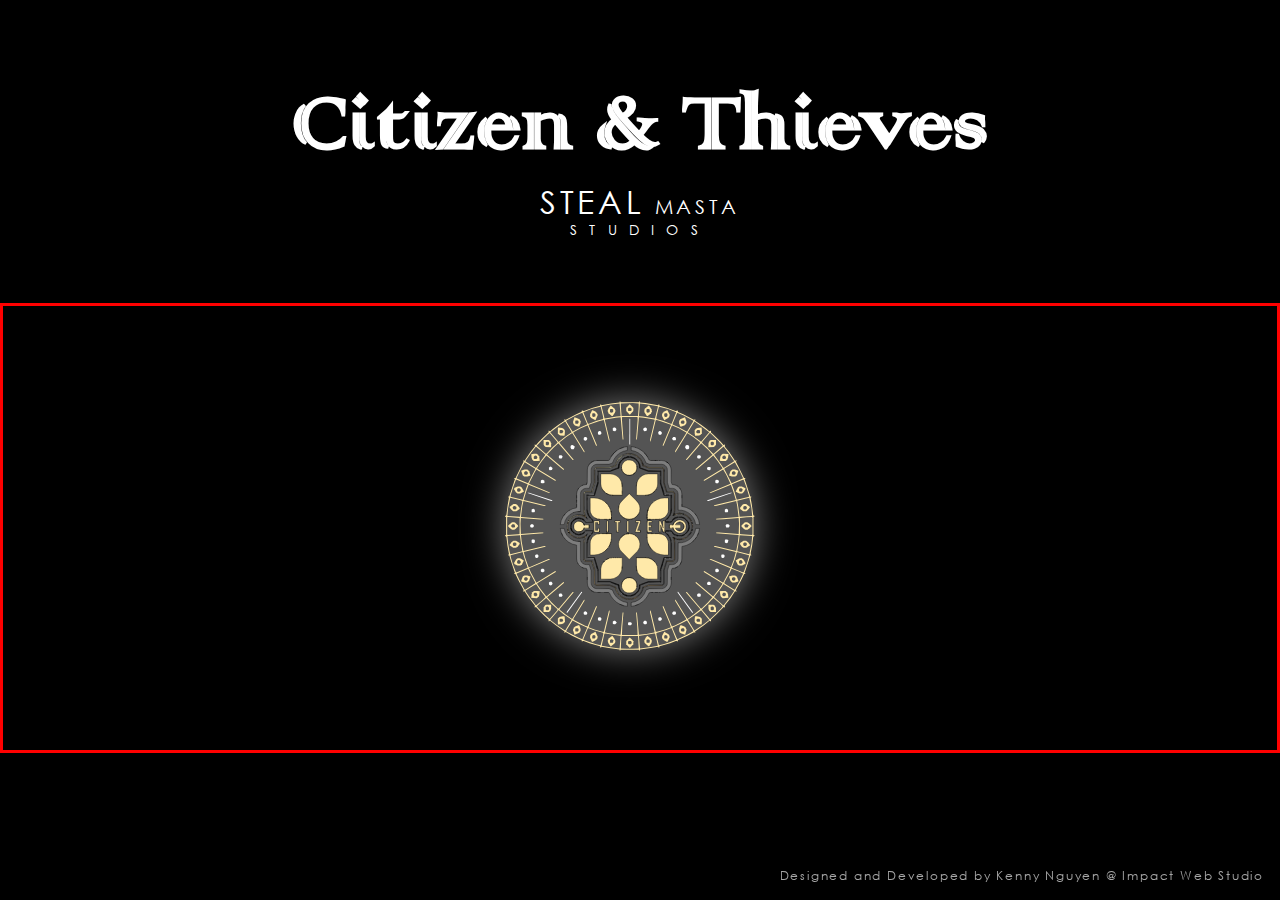
==== commit aef50a92: "add color to logo and drop-shadow to outer ring" ====
--- a/index.html
+++ b/index.html
@@ -33,7 +33,7 @@
 					<div class="grid-item inside">
 						<object
 							class="innerCrestLogo"
-							data="/assets/imgs/Logo Only.svg"
+							data="/assets/imgs/Logo Inside Colored.svg"
 							type="image/svg+xml"
 							width="250"
 							height="250"
@@ -42,7 +42,7 @@
 					<div class="grid-item outside">
 						<object
 							class="outerCrestLogo"
-							data="/assets/imgs/Outline Only.svg"
+							data="/assets/imgs/Colored Ring.svg"
 							type="image/svg+xml"
 							width="250"
 							height="250"
--- a/assets/css/demo-combo.css
+++ b/assets/css/demo-combo.css
@@ -39,3 +39,89 @@
 }
 
 /*** Animations ***/
+@keyframes rotate {
+	from {
+		transform: rotate(0deg);
+	}
+	to {
+		transform: rotate(360deg);
+	}
+}
+
+@keyframes float {
+	0%,
+	100% {
+		transform: translateY(-2px);
+	}
+	50% {
+		transform: translateY(4px);
+	}
+}
+
+@keyframes shadowPulse {
+	0%,
+	100% {
+		transform: scaleX(1);
+	}
+	50% {
+		transform: scaleX(1.08);
+	}
+}
+
+@keyframes flicker {
+	0%,
+	100% {
+		opacity: 1;
+		filter: brightness(1);
+	}
+	25% {
+		opacity: 0.85;
+		filter: brightness(1.1);
+	}
+	50% {
+		opacity: 0.9;
+		filter: brightness(0.95);
+	}
+	75% {
+		opacity: 0.8;
+		filter: brightness(1.2);
+	}
+}
+
+.parallax-container .inside,
+.parallax-container .outside {
+	animation:
+		float 3s ease-in-out infinite,
+		flicker 3s infinite alternate;
+}
+
+.parallax-container .outerCrestLogo {
+	animation: rotate 60s linear infinite;
+}
+
+.shadow-effect {
+	animation: shadowPulse 3s ease-in-out infinite;
+}
+
+/*** General Styles ***/
+
+.wrapper {
+	position: relative;
+}
+
+.shadow-effect {
+	z-index: 2;
+	position: absolute;
+	bottom: -50px; /* Positions the shadow below the logo */
+	transform: translateX(-50%) rotateX(90deg); /* Tilts in 3D space */
+	width: 150px; /* Circle diameter */
+	height: 40px; /* Circle diameter */
+	border: 8px solid rgba(255, 255, 255, 0.5); /* Thin white border with transparency */
+	border-radius: 50%; /* Makes the shadow circular */
+	background: transparent; /* Transparent background */
+	filter: blur(5px); /* Slight blur for a soft edge */
+}
+
+.outerCrestLogo {
+	filter: drop-shadow(0 0 20px rgba(255, 255, 255, 0.5));
+}
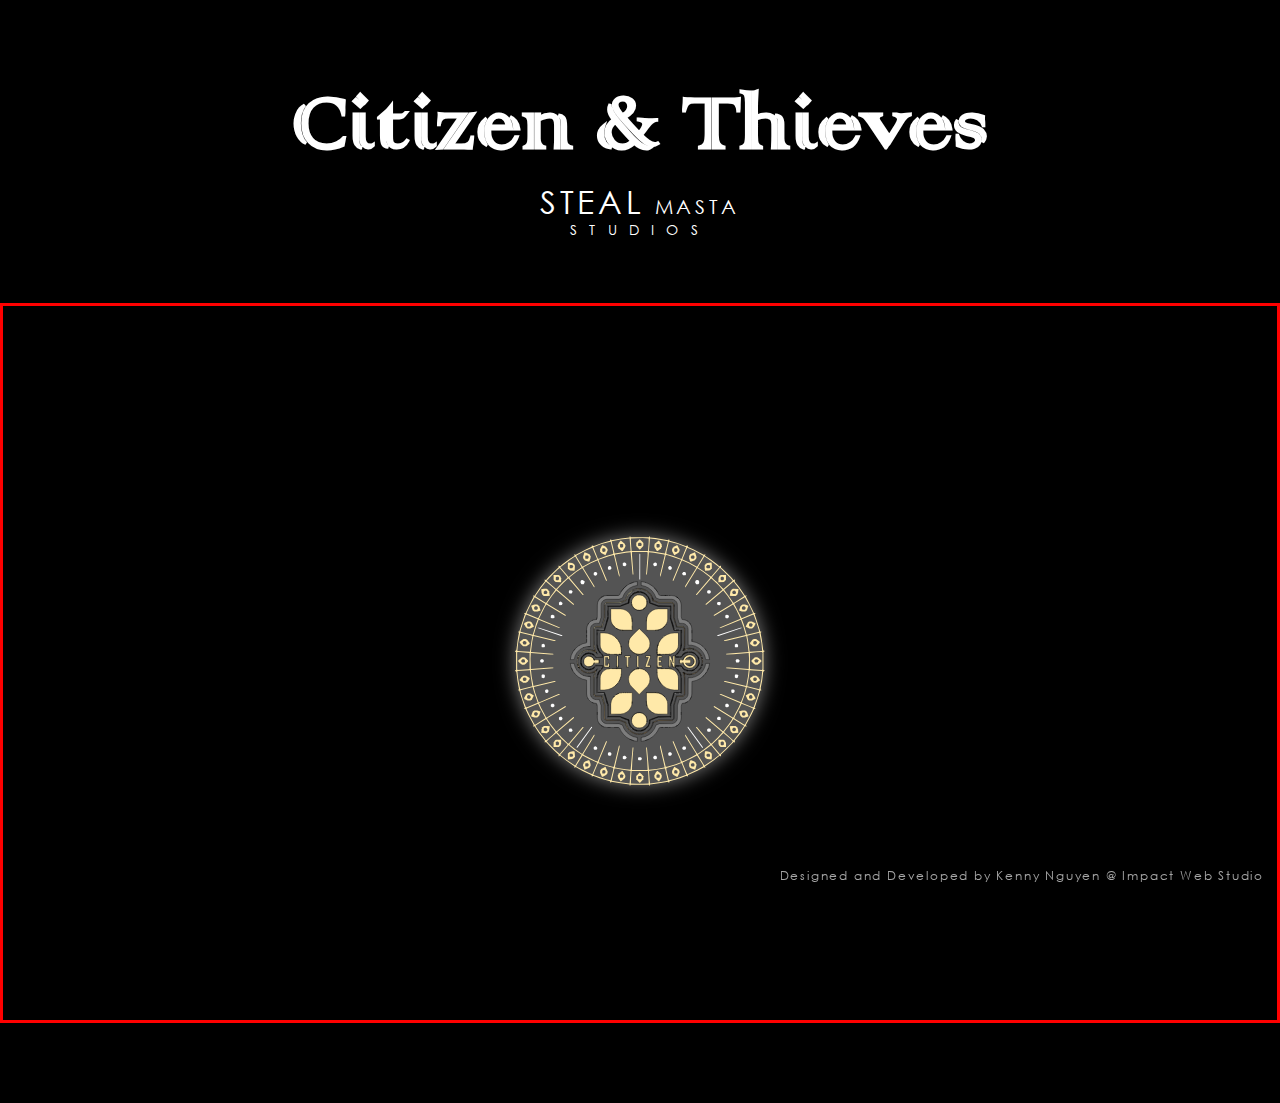
==== commit 246d7aab: "increase container height" ====
--- a/index.html
+++ b/index.html
@@ -51,7 +51,6 @@
 				</div>
 				<div class="shadow-effect"></div>
 			</div>
-			<p class="effect-name"></p>
 		</section>
 		<section id="credits">
 			<p
--- a/style.css
+++ b/style.css
@@ -144,6 +144,10 @@
 	font-size: 3rem;
 }
 
+.parallax-container {
+	margin-bottom: 5rem;
+}
+
 /* Typography */
 
 .effect-name {
@@ -162,4 +166,5 @@
 	font-size: 0.75rem;
 	color: white;
 	opacity: 0.65;
+	margin-top: 5rem;
 }
--- a/assets/css/demo-combo.css
+++ b/assets/css/demo-combo.css
@@ -1,7 +1,7 @@
 /*** Layout ***/
 .parallax-container {
 	width: 100dvw;
-	height: 50vh;
+	height: 80vh;
 	transform-style: preserve-3d;
 	perspective: 1000px;
 	display: flex;
@@ -123,5 +123,5 @@
 }
 
 .outerCrestLogo {
-	filter: drop-shadow(0 0 20px rgba(255, 255, 255, 0.5));
+	filter: drop-shadow(0 0 10px rgba(255, 255, 255, 0.5));
 }
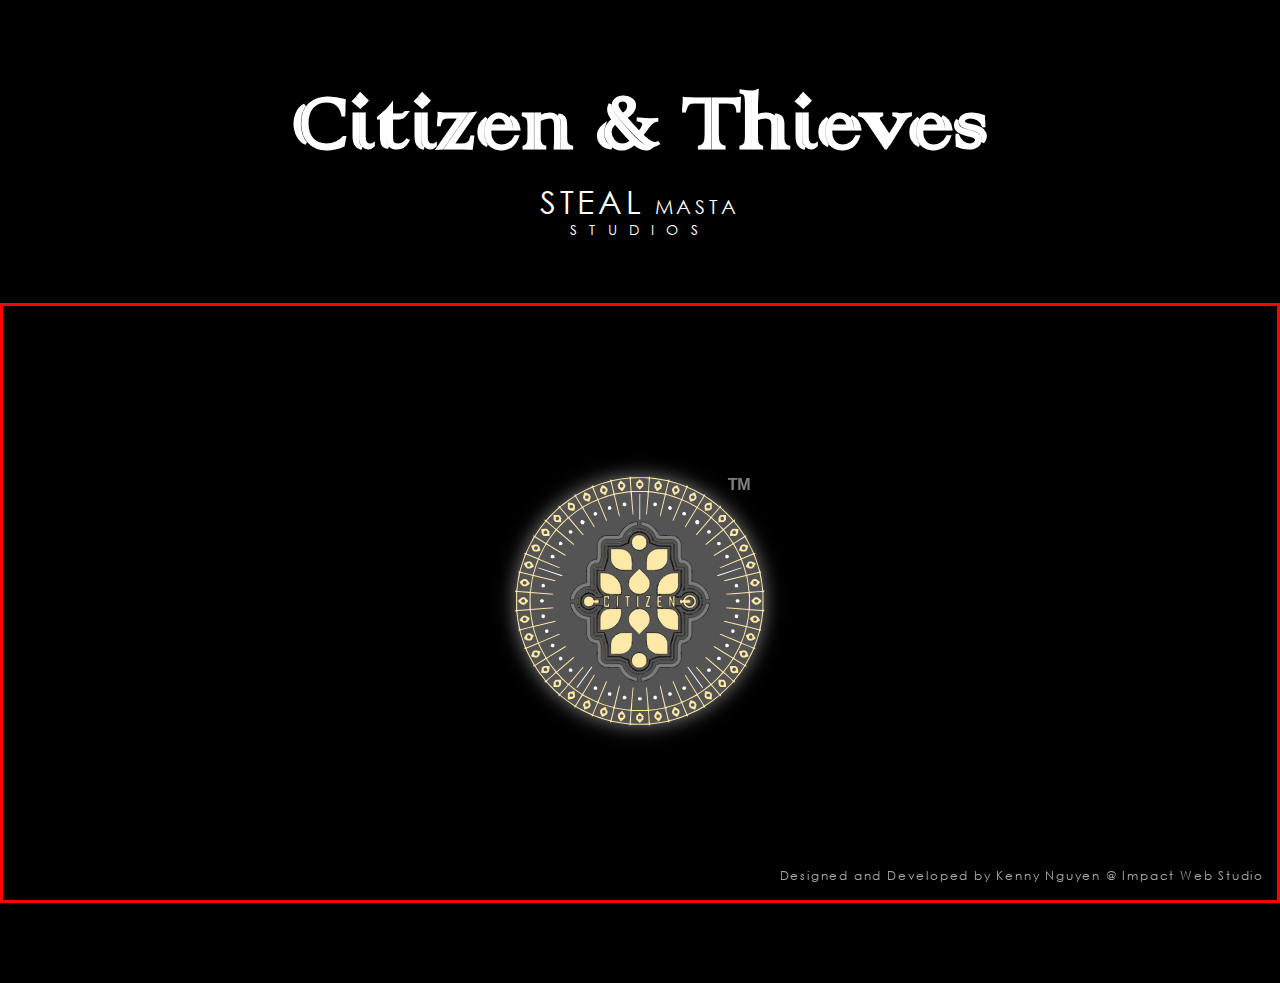
==== commit 572a787c: "add floating trademark" ====
--- a/index.html
+++ b/index.html
@@ -30,6 +30,7 @@
 		<section class="parallax-container">
 			<div class="wrapper">
 				<div class="logo-container parallax-element grid-overlap">
+					<span class="trademark century">TM</span>
 					<div class="grid-item inside">
 						<object
 							class="innerCrestLogo"
--- a/assets/css/demo-combo.css
+++ b/assets/css/demo-combo.css
@@ -2,6 +2,7 @@
 .parallax-container {
 	width: 100dvw;
 	height: 80vh;
+	max-height: 600px;
 	transform-style: preserve-3d;
 	perspective: 1000px;
 	display: flex;
@@ -36,6 +37,16 @@
 
 .parallax-container .outside {
 	z-index: 1;
+}
+
+.trademark {
+	position: absolute;
+	top: 0;
+	right: 15px;
+	font-weight: bold;
+	letter-spacing: -0.03em;
+	animation: float 3s ease-in-out infinite;
+	opacity: 0.5;
 }
 
 /*** Animations ***/
